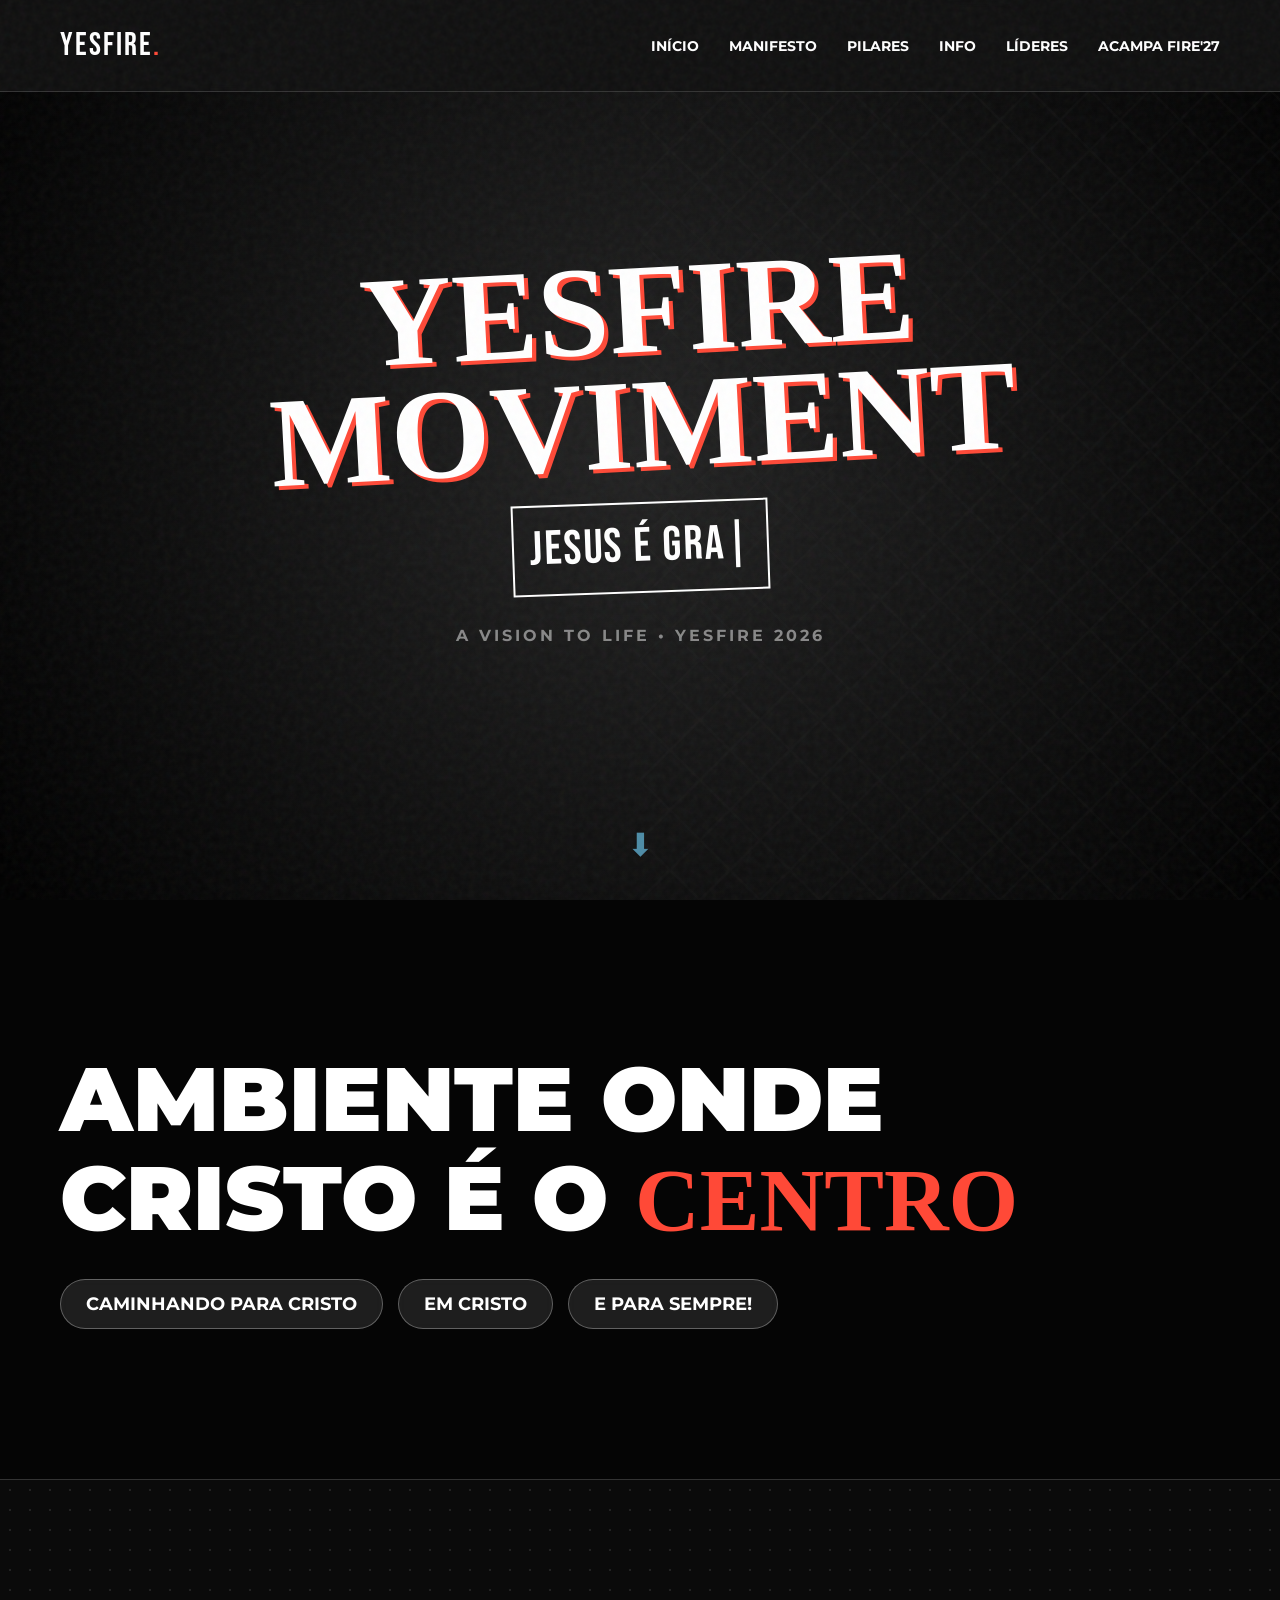
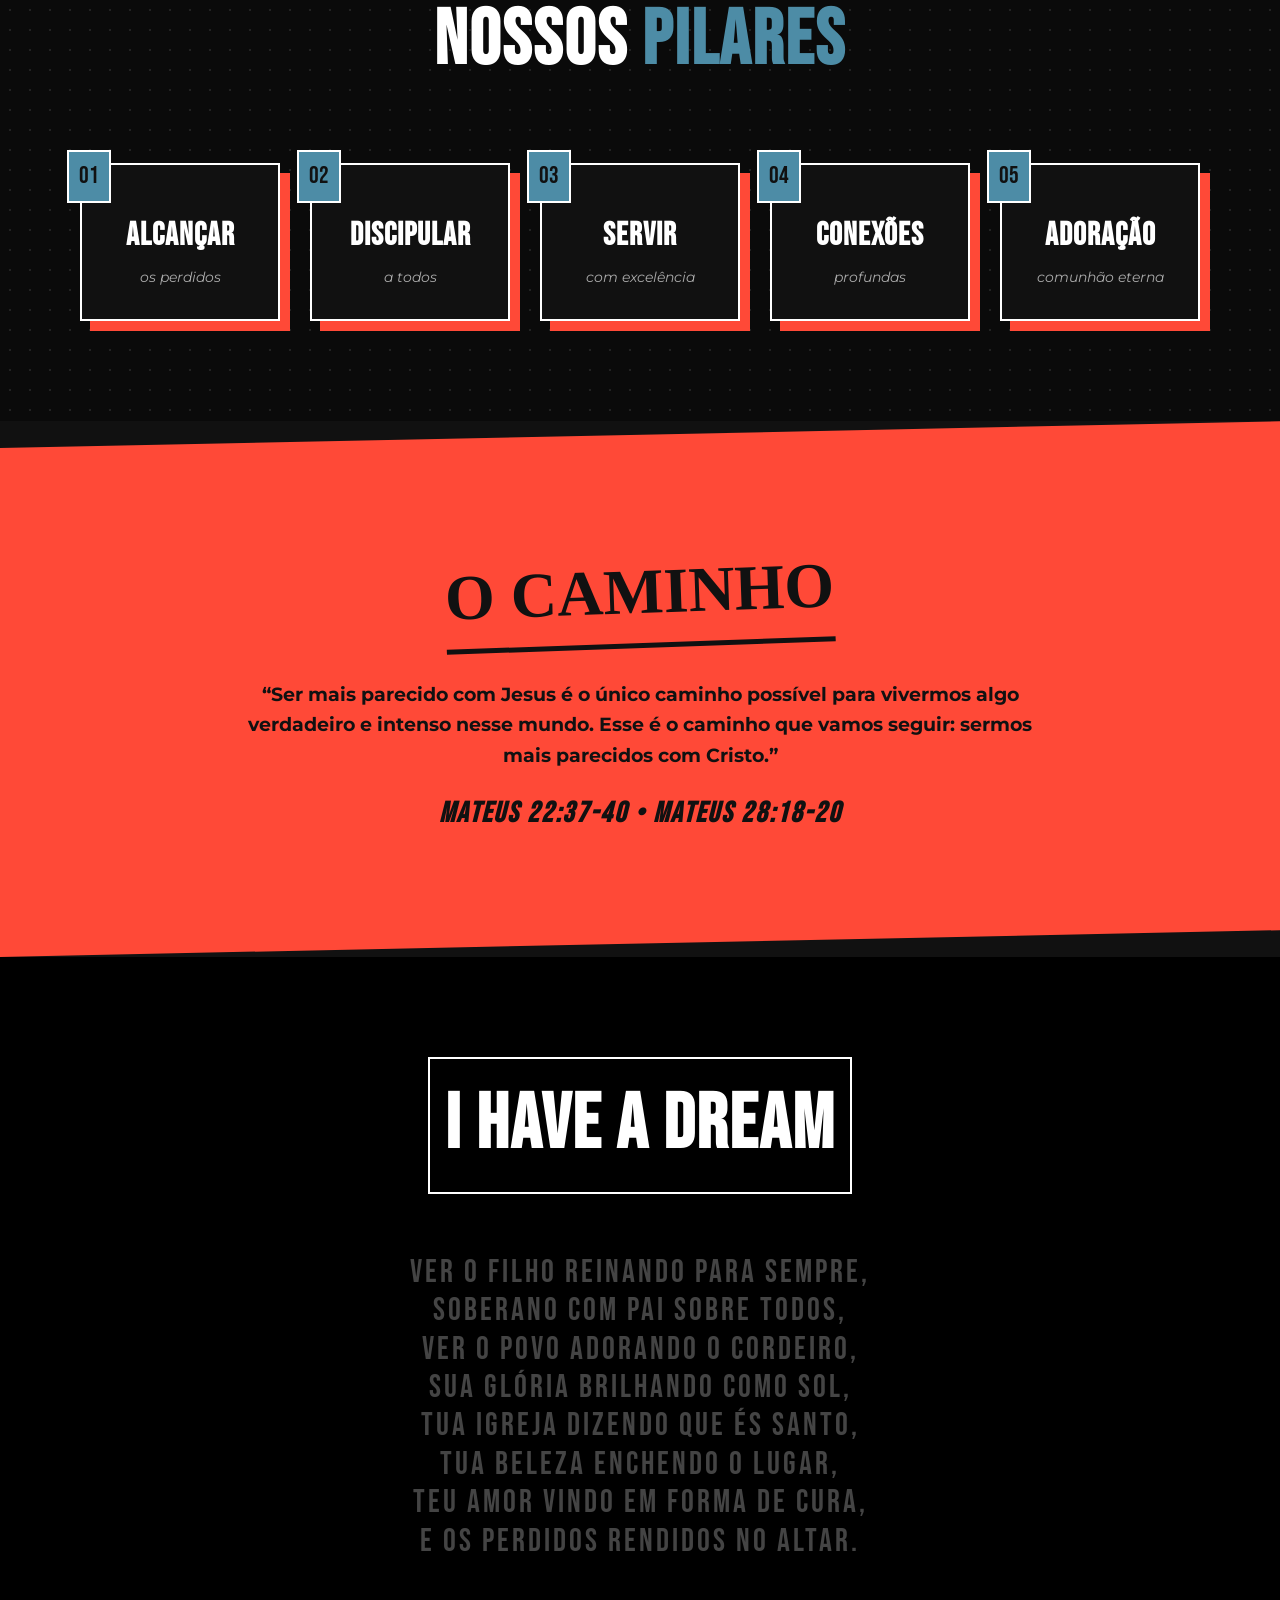
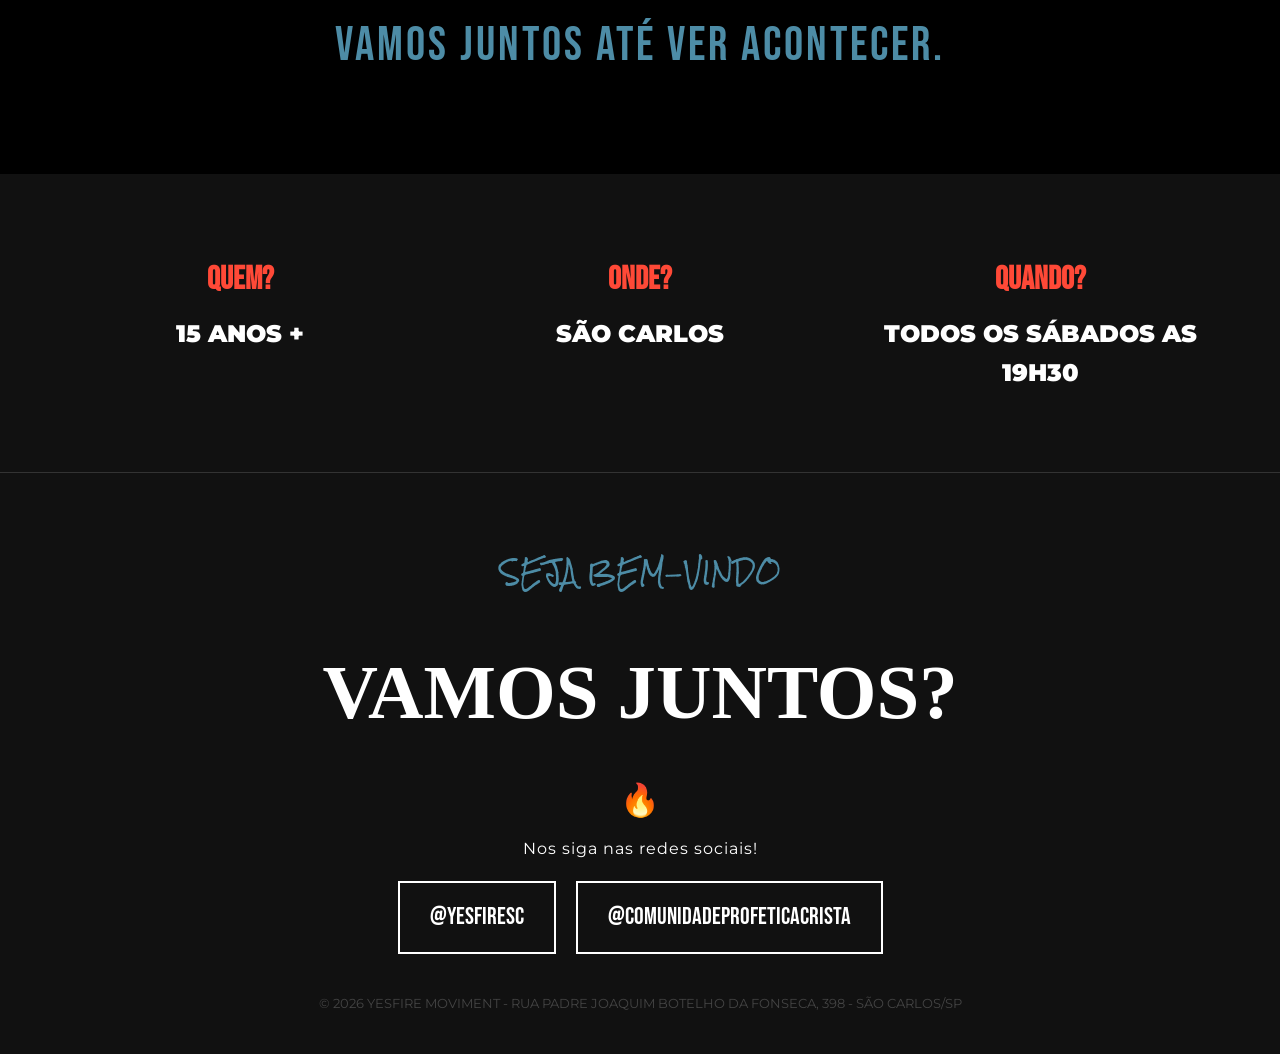
==== index.html @ 134ff61f "first commit" ====
<!DOCTYPE html>
<html lang="pt-BR">

<head>
    <meta charset="UTF-8">
    <meta name="viewport" content="width=device-width, initial-scale=1.0">
    <title>YESFIRE MOVIMENT | Jesus é Tudo</title>
    <link rel="stylesheet" href="styles.css">
    <!-- Google Fonts -->
    <link rel="preconnect" href="https://fonts.googleapis.com">
    <link rel="preconnect" href="https://fonts.gstatic.com" crossorigin>
    <link
        href="https://fonts.googleapis.com/css2?family=Bebas+Neue&family=Montserrat:wght@400;700;900&family=Permanent+Marker&family=Rock+Salt&family=Rubik+Wet+Paint&display=swap"
        rel="stylesheet">
    <meta name="description" content="Movimento jovem YESFIRE. Caminhando para Cristo, em Cristo e para sempre!">
</head>

<body>

    <!-- Texture Overlay -->
    <div class="noise-overlay"></div>

    <!-- Header / Nav -->
    <header id="main-header">
        <div class="container header-content">
            <div class="logo">YESFIRE<span class="highlight">.</span></div>
            <nav>
                <ul class="nav-links">
                    <li><a href="index.html#hero">Início</a></li>
                    <li><a href="index.html#manifesto">Manifesto</a></li>
                    <li><a href="index.html#pilares">Pilares</a></li>
                    <li><a href="index.html#info">Info</a></li>
                    <li><a href="lideres.html">Líderes</a></li>
                    <li><a href="Acampamento.html">Acampa FIRE'27</a></li>
                </ul>
                <div class="burger">
                    <div class="line1"></div>
                    <div class="line2"></div>
                    <div class="line3"></div>
                </div>
            </nav>
        </div>
    </header>

    <!-- Mobile Menu -->
    <div class="mobile-menu">
        <ul>
            <li><a href="index.html#hero">Início</a></li>
            <li><a href="index.html#manifesto">Manifesto</a></li>
            <li><a href="index.html#pilares">Pilares</a></li>
            <li><a href="index.html#info">Info</a></li>
            <li><a href="lideres.html">Líderes</a></li>
            <li><a href="lideres.html">Acampa FIRE'27</a></li>
        </ul>
    </div>

    <!-- Hero Section -->
    <section id="hero" class="hero-section">
        <div class="hero-bg"></div>
        <div class="container hero-content">
            <h1 class="glitch-text" data-text="YESFIRE MOVIMENT">YESFIRE MOVIMENT</h1>
            <p class="subtitle stencil">
                JESUS É <span class="typewriter-text"></span><span class="cursor">|</span>
            </p>
            <p class="hero-tagline">A VISION TO LIFE <span class="dot">•</span> YESFIRE 2026</p>
            <div class="scroll-indicator">
                <span>⬇</span>
            </div>
        </div>
    </section>

    <!-- Manifesto Section -->
    <section id="manifesto" class="manifesto-section">
        <div class="manifesto-overlay"></div>
        <div class="container manifesto-content central-text">
            <h2 class="big-impact-text fade-in">
                AMBIENTE ONDE <br>
                CRISTO É O <span class="highlight-bg">CENTRO</span>
            </h2>
            <div class="manifesto-subtext fade-in delay-1">
                <span class="pill">Caminhando para Cristo</span>
                <span class="pill">Em Cristo</span>
                <span class="pill">E para sempre!</span>
            </div>
        </div>
    </section>

    <!-- 5 Pillars Section -->
    <section id="pilares" class="pillars-section">
        <div class="container">
            <h2 class="section-title fade-in">NOSSOS <span class="blue-text">PILARES</span></h2>
            <div class="pillars-container">
                <div class="pillar-card fade-in">
                    <span class="pillar-number">01</span>
                    <h3>ALCANÇAR</h3>
                    <p>os perdidos</p>
                </div>
                <div class="pillar-card fade-in">
                    <span class="pillar-number">02</span>
                    <h3>DISCIPULAR</h3>
                    <p>a todos</p>
                </div>
                <div class="pillar-card fade-in">
                    <span class="pillar-number">03</span>
                    <h3>SERVIR</h3>
                    <p>com excelência</p>
                </div>
                <div class="pillar-card fade-in">
                    <span class="pillar-number">04</span>
                    <h3>CONEXÕES</h3>
                    <p>profundas</p>
                </div>
                <div class="pillar-card fade-in">
                    <span class="pillar-number">05</span>
                    <h3>ADORAÇÃO</h3>
                    <p>comunhão eterna</p>
                </div>
            </div>
        </div>
    </section>

    <!-- The Way Section -->
    <section id="caminho" class="way-section">
        <div class="container">
            <div class="way-content fade-in">
                <h2 class="marker-font">O CAMINHO</h2>
                <div class="quote-box">
                    <p>“Ser mais parecido com Jesus é o único caminho possível para vivermos algo verdadeiro e intenso
                        nesse mundo. Esse é o caminho que vamos seguir: sermos mais parecidos com Cristo.”</p>
                    <cite>Mateus 22:37-40 • Mateus 28:18-20</cite>
                </div>
            </div>
        </div>
    </section>

    <!-- Vision / Dream Section -->
    <section id="visao" class="vision-section">
        <div class="container">
            <h2 class="section-title stencil fade-in">I HAVE A DREAM</h2>
            <div class="vision-text fade-in">
                <p>Ver o Filho reinando para sempre,</p>
                <p>soberano com Pai sobre todos,</p>
                <p>ver o povo adorando o Cordeiro,</p>
                <p>sua glória brilhando como sol,</p>
                <p>tua igreja dizendo que és santo,</p>
                <p>tua beleza enchendo o lugar,</p>
                <p>teu amor vindo em forma de cura,</p>
                <p>e os perdidos rendidos no altar.</p>
                <br>
                <p class="highlight-text marker-font">VAMOS JUNTOS ATÉ VER ACONTECER.</p>
            </div>
        </div>
    </section>

    <!-- Info Section -->
    <section id="info" class="info-section">
        <div class="container">
            <div class="info-grid">
                <div class="info-box fade-in">
                    <h3>QUEM?</h3>
                    <p>15 ANOS +</p>
                </div>
                <div class="info-box fade-in">
                    <h3>ONDE?</h3>
                    <p>SÃO CARLOS</p>
                </div>
                <div class="info-box fade-in">
                    <h3>QUANDO?</h3>
                    <p>TODOS OS SÁBADOS AS 19H30</p>
                </div>
            </div>
        </div>
    </section>

    <!-- CTA / Footer -->
    <footer class="main-footer">
        <div class="container">
            <p class="welcome">SEJA BEM-VINDO</p>
            <h2 class="call-to-action">VAMOS JUNTOS?</h2>
            <div class="fire-counter">
                <span id="fire-icon">🔥<p class="subtitle">Nos siga nas redes sociais!</p></span>
            </div>

            <div class="social-links">
                <a href="https://instagram.com/YESFIRESC" target="_blank" class="btn-social">
                    <span>@YESFIRESC</span>
                </a>
                <a href="https://instagram.com/comunidadeprofeticacrista" target="_blank" class="btn-social">
                    <span>@comunidadeprofeticacrista</span>
                </a>
            </div>
            <p class="copyright">&copy; 2026 YESFIRE MOVIMENT - RUA PADRE JOAQUIM BOTELHO DA FONSECA, 398 - SÃO
                CARLOS/SP</p>
        </div>
    </footer>

    <script src="script.js"></script>
</body>

</html>
---- styles.css ----
/* 
 * YESFIRE MOVIMENT - STREET STYLE
 * Colors: Orange #ff4937 | Blue #4d8ca6 | White #fff | Black #000
 */

:root {
    --orange: #ff4937;
    --blue: #4d8ca6;
    --white: #ffffff;
    --black: #111111;
    --gray: #222222;
    --font-street: 'Permanents Marker', cursive;
    /* Fallback if font fails */
    --font-heading: 'Bebas Neue', sans-serif;
    --font-body: 'Montserrat', sans-serif;
    --font-hand: 'Rock Salt', cursive;
}

* {
    margin: 0;
    padding: 0;
    box-sizing: border-box;
}

html {
    scroll-behavior: smooth;
}

body {
    font-family: var(--font-body);
    background-color: var(--black);
    color: var(--white);
    overflow-x: hidden;
    line-height: 1.6;
}

/* --- TEXTURE OVERLAY --- */
.noise-overlay {
    position: fixed;
    top: 0;
    left: 0;
    width: 100%;
    height: 100%;
    pointer-events: none;
    z-index: 9999;
    opacity: 0.05;
    background-image: url("data:image/svg+xml,%3Csvg viewBox='0 0 200 200' xmlns='http://www.w3.org/2000/svg'%3E%3Cfilter id='noiseFilter'%3E%3CfeTurbulence type='fractalNoise' baseFrequency='0.65' numOctaves='3' stitchTiles='stitch'/%3E%3C/filter%3E%3Crect width='100%25' height='100%25' filter='url(%23noiseFilter)'/%3E%3C/svg%3E");
}

/* --- TYPOGRAPHY --- */
h1,
h2,
h3 {
    text-transform: uppercase;
}

.stencil {
    font-family: 'Bebas Neue';
    letter-spacing: 2px;
    border: 2px solid var(--white);
    padding: 5px 15px;
    display: inline-block;
    transform: rotate(-2deg);
}

.marker-font {
    font-family: 'Permanent Marker', cursive;
}

.orange-text {
    color: var(--orange);
}

.blue-text {
    color: var(--blue);
}

/* --- HEADER --- */
#main-header {
    position: fixed;
    top: 0;
    width: 100%;
    z-index: 1000;
    background: rgba(17, 17, 17, 0.95);
    backdrop-filter: blur(5px);
    border-bottom: 1px solid #333;
    padding: 15px 0;
    transition: all 0.3s ease;
}

.header-content {
    display: flex;
    justify-content: space-between;
    align-items: center;
}

.logo {
    font-family: 'Bebas Neue';
    font-size: 2rem;
    letter-spacing: 2px;
}

.logo .highlight {
    color: var(--orange);
}

.nav-links {
    display: flex;
    list-style: none;
    gap: 30px;
}

.nav-links a {
    color: var(--white);
    text-decoration: none;
    font-weight: 700;
    text-transform: uppercase;
    font-size: 0.9rem;
    transition: color 0.3s;
}

.nav-links a:hover {
    color: var(--orange);
    text-shadow: 0 0 10px rgba(255, 73, 55, 0.5);
}

.burger {
    display: none;
    cursor: pointer;
}

.burger div {
    width: 25px;
    height: 3px;
    background-color: var(--white);
    margin: 5px;
    transition: all 0.3s ease;
}

.mobile-menu {
    display: none;
}

/* --- HERO SECTION --- */
.hero-section {
    height: 100vh;
    display: flex;
    align-items: center;
    justify-content: center;
    text-align: center;
    position: relative;
    overflow: hidden;
}

.hero-bg {
    position: absolute;
    top: 0;
    left: 0;
    width: 100%;
    height: 100%;
    background: radial-gradient(circle at center, #222 0%, #000 100%);
    z-index: -1;
}

.hero-bg::after {
    content: '';
    position: absolute;
    width: 100%;
    height: 100%;
    background:
        linear-gradient(45deg, transparent 48%, #333 49%, #333 51%, transparent 52%),
        linear-gradient(-45deg, transparent 48%, #333 49%, #333 51%, transparent 52%);
    background-size: 60px 60px;
    opacity: 0.1;
}

.hero-content h1 {
    font-family: 'Permanent Marker', cursive;
    font-size: clamp(3rem, 10vw, 8rem);
    line-height: 0.9;
    margin-bottom: 20px;
    text-shadow: 4px 4px 0px var(--orange);
    transform: rotate(-3deg);
}

.hero-content .subtitle {
    font-size: clamp(1.5rem, 4vw, 3rem);
    margin-bottom: 30px;
}

.hero-tagline {
    font-family: 'Montserrat', sans-serif;
    font-weight: 700;
    letter-spacing: 3px;
    color: #888;
}

.scroll-indicator {
    position: absolute;
    bottom: 30px;
    left: 50%;
    transform: translateX(-50%);
    animation: bounce 2s infinite;
    font-size: 2rem;
    color: var(--blue);
}

@keyframes bounce {

    0%,
    20%,
    50%,
    80%,
    100% {
        transform: translateX(-50%) translateY(0);
    }

    40% {
        transform: translateX(-50%) translateY(-10px);
    }

    60% {
        transform: translateX(-50%) translateY(-5px);
    }
}

/* --- MANIFESTO SECTION --- */
.manifesto-section {
    padding: 100px 0;
    background: var(--black);
    border-bottom: 1px solid #333;
}

.container {
    max-width: 1200px;
    margin: 0 auto;
    padding: 0 20px;
}

/* --- MANIFESTO SECTION (Onda Dura Style) --- */
.manifesto-section {
    position: relative;
    padding: 150px 0;
    /* Image: Person tying shoes / Walking theme */
    background-image: url('https://images.unsplash.com/photo-1508609349937-5ec4ae374ebf?q=80&w=2070&auto=format&fit=crop');
    background-size: cover;
    background-position: center bottom;
    background-attachment: fixed;
    border-bottom: 1px solid #333;
    display: flex;
    align-items: center;
}

.manifesto-overlay {
    position: absolute;
    top: 0;
    left: 0;
    width: 100%;
    height: 100%;
    background: rgba(0, 0, 0, 0.7);
    /* Dark overlay */
    z-index: 1;
}

.manifesto-content {
    position: relative;
    z-index: 2;
    text-align: left;
    /* Aligned left like the reference */
    width: 100%;
}

.big-impact-text {
    font-family: 'Montserrat', sans-serif;
    font-weight: 900;
    font-size: clamp(3rem, 7vw, 6rem);
    line-height: 1.1;
    color: var(--white);
    margin-bottom: 30px;
    text-transform: none;
    /* Reference uses normal case/sentence case structure, but let's keep it powerful */
}

.big-impact-text .highlight-bg {
    color: var(--orange);
    font-family: 'Permanent Marker', cursive;
    /* Keeping the street touch */
}

.manifesto-subtext {
    display: flex;
    gap: 15px;
    flex-wrap: wrap;
}

.pill {
    background: rgba(255, 255, 255, 0.1);
    backdrop-filter: blur(5px);
    border: 1px solid rgba(255, 255, 255, 0.3);
    padding: 10px 25px;
    border-radius: 50px;
    font-family: 'Montserrat', sans-serif;
    font-weight: 700;
    font-size: 1.1rem;
    color: var(--white);
    text-transform: uppercase;
    transition: all 0.3s;
}

.pill:hover {
    background: var(--blue);
    border-color: var(--blue);
    transform: translateY(-5px);
}

/* --- PILLARS SECTION --- */
/* Restoring Shared .section-title styles */
.section-title {
    font-family: 'Bebas Neue';
    font-size: clamp(3rem, 6vw, 5rem);
    text-align: center;
    margin-bottom: 60px;
    /* Crucial spacing to prevent overlap */
    letter-spacing: 2px;
}

.pillars-section {
    padding: 100px 0;
    background-color: #0a0a0a;
    background-image: radial-gradient(#222 10%, transparent 10%);
    background-size: 20px 20px;
}

.pillars-container {
    display: flex;
    flex-wrap: wrap;
    justify-content: center;
    gap: 30px;
}

.pillar-card {
    background: var(--black);
    border: 2px solid var(--white);
    padding: 30px;
    width: 200px;
    text-align: center;
    position: relative;
    box-shadow: 10px 10px 0px var(--orange);
    transition: all 0.3s;
}

.pillar-card:hover {
    transform: translate(-5px, -5px);
    box-shadow: 15px 15px 0px var(--orange);
}

.pillar-number {
    position: absolute;
    top: -15px;
    left: -15px;
    background: var(--blue);
    color: var(--black);
    font-family: 'Bebas Neue';
    font-size: 1.5rem;
    padding: 5px 10px;
    border: 2px solid var(--white);
}

.pillar-card h3 {
    font-family: 'Bebas Neue';
    font-size: 2rem;
    margin: 15px 0 5px;
    letter-spacing: 1px;
}

.pillar-card p {
    font-size: 0.9rem;
    color: #aaa;
    font-style: italic;
}

/* --- THE WAY SECTION --- */
.way-section {
    padding: 120px 0;
    background: var(--orange);
    color: var(--black);
    text-align: center;
    clip-path: polygon(0 5%, 100% 0, 100% 95%, 0 100%);
}

.way-content h2 {
    font-size: clamp(2.5rem, 5vw, 4rem);
    margin-bottom: 30px;
    transform: rotate(-2deg);
    display: inline-block;
    border-bottom: 5px solid var(--black);
}

.quote-box {
    max-width: 800px;
    margin: 0 auto;
    font-weight: 700;
    font-size: 1.2rem;
}

.quote-box cite {
    display: block;
    margin-top: 20px;
    font-family: 'Bebas Neue';
    letter-spacing: 2px;
    font-size: 1.8rem;
    /* Increased size */
    color: var(--black);
}

/* --- VISION SECTION --- */
.vision-section {
    padding: 100px 0;
    text-align: center;
    background: #000;
}

.vision-text p {
    font-size: clamp(1.2rem, 3vw, 2rem);
    font-family: 'Bebas Neue';
    letter-spacing: 3px;
    color: #444;
    transition: color 0.5s;
    line-height: 1.2;
}

.vision-text p:hover {
    color: var(--white);
    text-shadow: 0 0 10px rgba(255, 255, 255, 0.5);
}

.highlight-text {
    color: var(--blue) !important;
    font-size: clamp(2rem, 4vw, 3rem) !important;
    margin-top: 30px;
}

/* --- INFO SECTION --- */
.info-section {
    padding: 80px 0;
    background: #111;
}

.info-grid {
    display: grid;
    grid-template-columns: repeat(auto-fit, minmax(250px, 1fr));
    gap: 40px;
    text-align: center;
}

.info-box h3 {
    color: var(--orange);
    font-family: 'Bebas Neue';
    font-size: 2rem;
    margin-bottom: 10px;
}

.info-box p {
    font-family: 'Montserrat';
    font-weight: 900;
    font-size: 1.5rem;
    text-transform: uppercase;
}

/* --- FOOTER --- */
.main-footer {
    padding: 80px 0 40px;
    background: var(--black);
    text-align: center;
    border-top: 1px solid #333;
}

.call-to-action {
    font-family: 'Permanent Marker';
    font-size: clamp(3rem, 6vw, 6rem);
    color: var(--white);
    margin-bottom: 10px;
}

.welcome {
    font-family: 'Rock Salt', cursive;
    color: var(--blue);
    font-size: 1.5rem;
    margin-bottom: 40px;
}

.social-links {
    display: flex;
    justify-content: center;
    gap: 20px;
    flex-wrap: wrap;
    margin-bottom: 40px;
}

.btn-social {
    padding: 15px 30px;
    border: 2px solid var(--white);
    color: var(--white);
    text-decoration: none;
    font-family: 'Bebas Neue';
    font-size: 1.5rem;
    transition: all 0.3s;
}

.btn-social:hover {
    background: var(--white);
    color: var(--black);
}

.btn-text {
    font-family: 'Montserrat';
    color: #888;
    text-decoration: none;
    padding: 15px 10px;
    align-self: center;
}

.btn-text:hover {
    color: var(--white);
}

.fire-counter {
    margin: 20px 0;
    font-size: 2rem;
    /* Reduced from 3rem */
}

.fire-counter .subtitle {
    font-family: 'Montserrat';
    font-size: 1rem;
    /* Smaller subtitle */
    color: var(--white);
    margin-top: 10px;
    letter-spacing: 1px;
    font-weight: 400;
}

#fire-icon {
    animation: flicker 2s infinite;
    display: block;
    /* Changed to block to stack properly */
}

@keyframes flicker {
    0% {
        opacity: 1;
        text-shadow: 0 0 10px orange;
    }

    50% {
        opacity: 0.7;
        text-shadow: 0 0 20px red;
    }

    100% {
        opacity: 1;
        text-shadow: 0 0 10px orange;
    }
}

.copyright {
    color: #444;
    font-size: 0.8rem;
}

/* --- RESPONSIVE --- */
@media (max-width: 768px) {
    .nav-links {
        display: none;
    }

    .burger {
        display: block;
    }

    .mobile-menu {
        position: fixed;
        top: 60px;
        right: -100%;
        width: 100%;
        height: calc(100vh - 60px);
        background: var(--black);
        display: flex;
        flex-direction: column;
        justify-content: center;
        align-items: center;
        transition: right 0.3s ease-in-out;
        z-index: 999;
    }

    .mobile-menu.active {
        right: 0;
    }

    .mobile-menu ul {
        list-style: none;
        text-align: center;
    }

    .mobile-menu ul li {
        margin: 20px 0;
    }

    .mobile-menu a {
        color: var(--white);
        text-decoration: none;
        font-size: 2rem;
        font-family: 'Bebas Neue';
    }
}

/* --- ANIMATIONS CLASSES --- */
.fade-in {
    opacity: 0;
    transform: translateY(30px);
    transition: opacity 0.6s ease-out, transform 0.6s ease-out;
}

.fade-in.visible {
    opacity: 1;
    transform: translateY(0);
}

.delay-1 {
    transition-delay: 0.2s;
}

.delay-2 {
    transition-delay: 0.4s;
}

.delay-3 {
    transition-delay: 0.6s;
}

/* --- LEADERS PAGE --- */
.leaders-hero {
    padding: 180px 0 100px;
    /* More padding top for fixed header */
    text-align: center;
    background: radial-gradient(circle at center, #222 0%, #000 100%);
    border-bottom: 1px solid #333;
}

.leaders-hero h1 {
    font-family: 'Permanent Marker', cursive;
    /* Keeping style */
    font-size: clamp(3rem, 6vw, 6rem);
    margin-bottom: 30px;
    text-shadow: 4px 4px 0px var(--orange);
}

.leaders-hero .quote-box {
    background: transparent;
    border: 2px solid var(--orange);
    padding: 30px;
    max-width: 800px;
    margin: 0 auto;
    font-style: italic;
    color: #ccc;
    transform: rotate(-1deg);
}

.leaders-section {
    padding: 100px 0;
    min-height: 60vh;
    background: #111;
}

.leaders-grid {
    display: grid;
    grid-template-columns: repeat(3, 1fr);
    /* 3 Columns Desktop strict */
    gap: 40px;
    text-align: center;
}

.leader-card {
    background: transparent;
    padding: 0;
    border: none;
    transition: transform 0.3s;
}

.photo-frame {
    width: 100%;
    aspect-ratio: 3 / 4;
    /* Portrait ratio for people */
    overflow: hidden;
    margin-bottom: 25px;
    border: 3px solid var(--white);
    position: relative;
    background: #222;
}

.bw-photo {
    width: 100%;
    height: 100%;
    object-fit: cover;
    filter: grayscale(100%);
    transition: all 0.5s ease;
}

/* Hover Effects */
.leader-card:hover .bw-photo {
    filter: grayscale(0%);
    /* Remove B&W */
    transform: scale(1.1);
}

.leader-card:hover .photo-frame {
    border-color: var(--orange);
    box-shadow: 0 0 20px rgba(255, 73, 55, 0.3);
}

.leader-card h3 {
    font-family: 'Bebas Neue';
    font-size: 2rem;
    color: var(--white);
    margin-bottom: 5px;
    letter-spacing: 1px;
}

.leader-card .role {
    font-family: 'Montserrat';
    color: var(--blue);
    font-weight: 700;
    text-transform: uppercase;
    font-size: 0.9rem;
}

/* --- CLEAN FOOTER (NO LINES) --- */
.clean-footer {
    border-top: none !important;
    background: var(--black);
    padding-top: 50px;
}

/* --- RESPONSIVE --- */
@media (max-width: 900px) {
    .leaders-grid {
        grid-template-columns: repeat(2, 1fr);
    }
}

@media (max-width: 768px) {
    .nav-links {
        display: none;
    }

    .burger {
        display: block;
    }

    .mobile-menu {
        position: fixed;
        top: 60px;
        right: -100%;
        width: 100%;
        height: calc(100vh - 60px);
        background: var(--black);
        display: flex;
        flex-direction: column;
        justify-content: center;
        align-items: center;
        transition: right 0.3s ease-in-out;
        z-index: 999;
    }

    .mobile-menu.active {
        right: 0;
    }

    .mobile-menu ul {
        list-style: none;
        text-align: center;
    }

    .mobile-menu ul li {
        margin: 20px 0;
    }

    .mobile-menu a {
        color: var(--white);
        text-decoration: none;
        font-size: 2rem;
        font-family: 'Bebas Neue';
    }

    /* Leaders Mobile */
    .leaders-grid {
        grid-template-columns: 1fr;
        /* 1 Column Mobile */
        gap: 60px;
    }
}
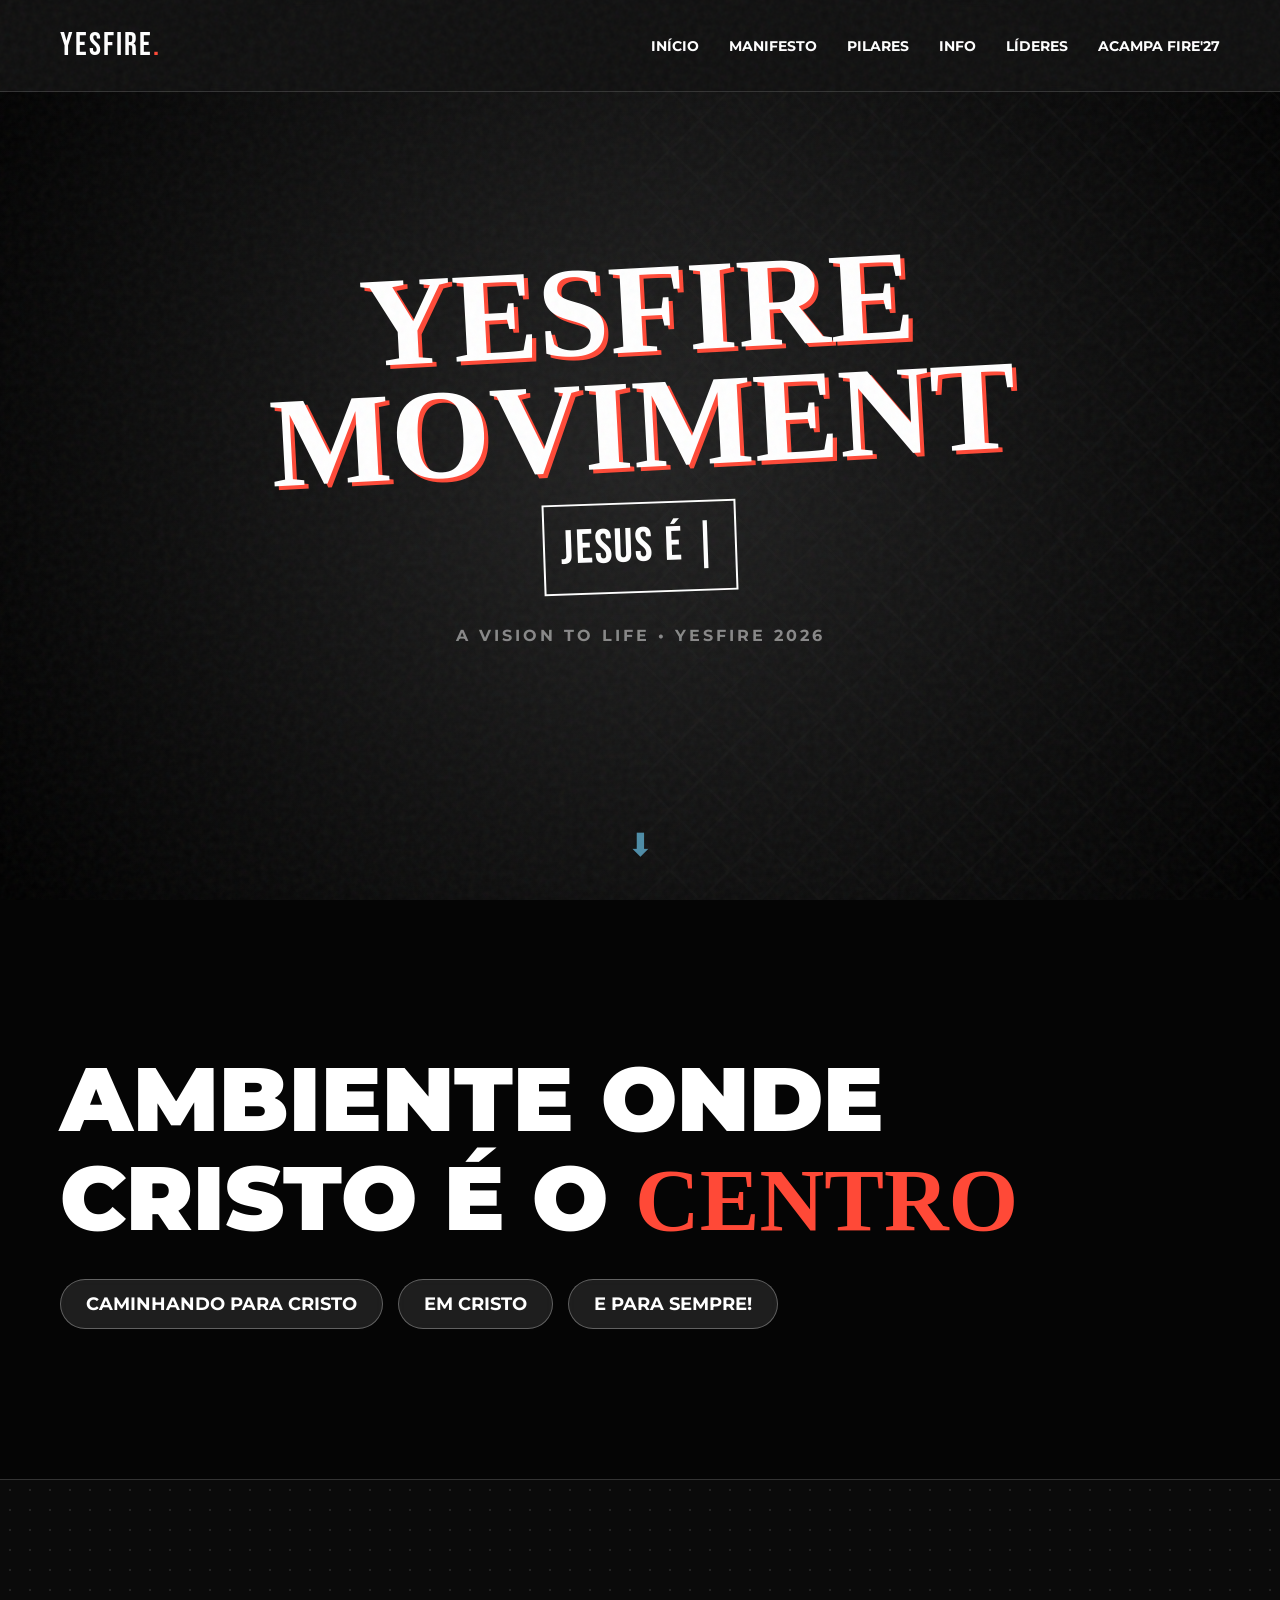
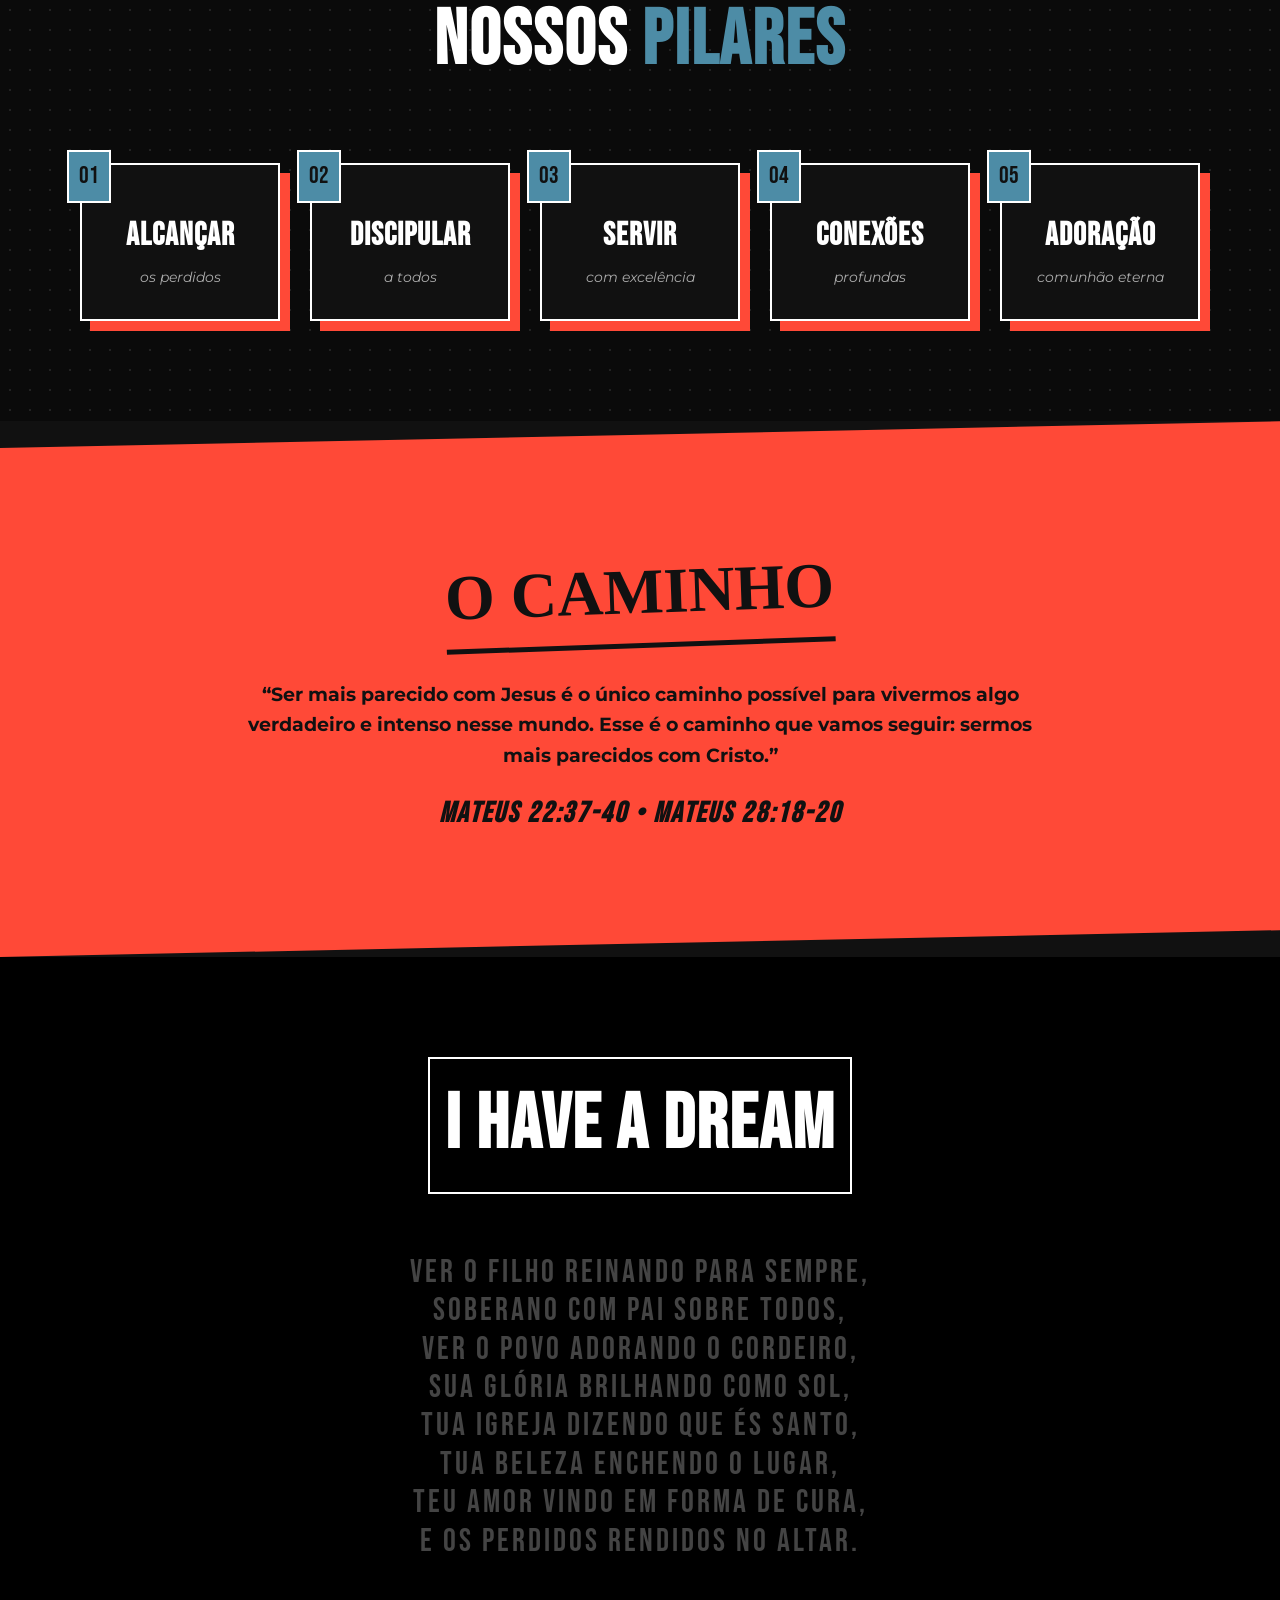
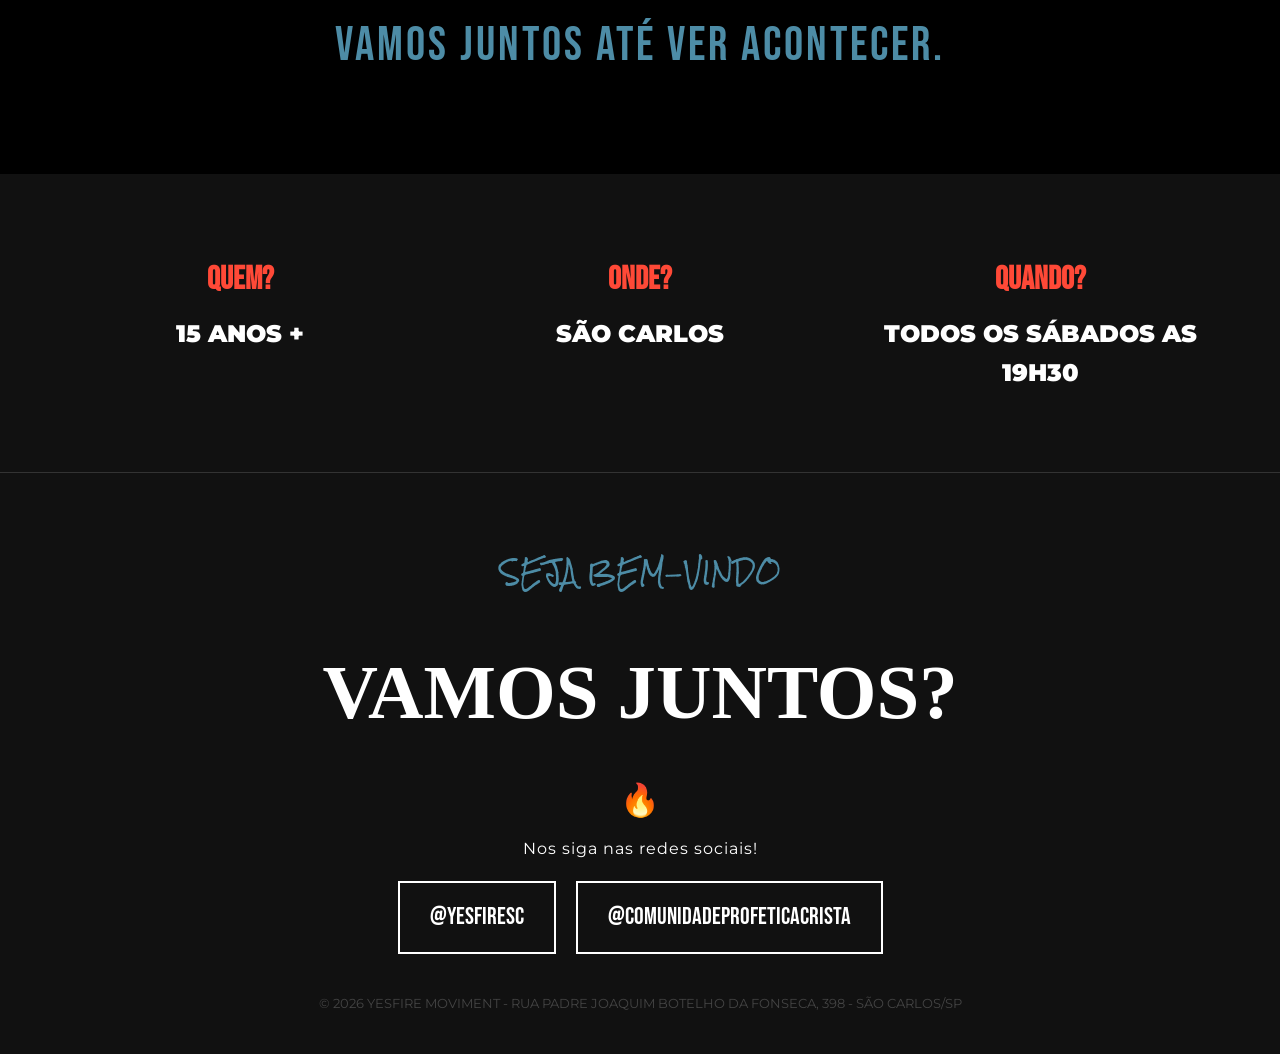
==== commit 60f2bf40: "acerto acampa" ====
--- a/index.html
+++ b/index.html
@@ -31,7 +31,7 @@
                     <li><a href="index.html#pilares">Pilares</a></li>
                     <li><a href="index.html#info">Info</a></li>
                     <li><a href="lideres.html">Líderes</a></li>
-                    <li><a href="Acampamento.html">Acampa FIRE'27</a></li>
+                    <li><a href="#">Acampa FIRE'27</a></li>
                 </ul>
                 <div class="burger">
                     <div class="line1"></div>
@@ -50,7 +50,7 @@
             <li><a href="index.html#pilares">Pilares</a></li>
             <li><a href="index.html#info">Info</a></li>
             <li><a href="lideres.html">Líderes</a></li>
-            <li><a href="lideres.html">Acampa FIRE'27</a></li>
+            <li><a href="#">Acampa FIRE'27</a></li>
         </ul>
     </div>
 
